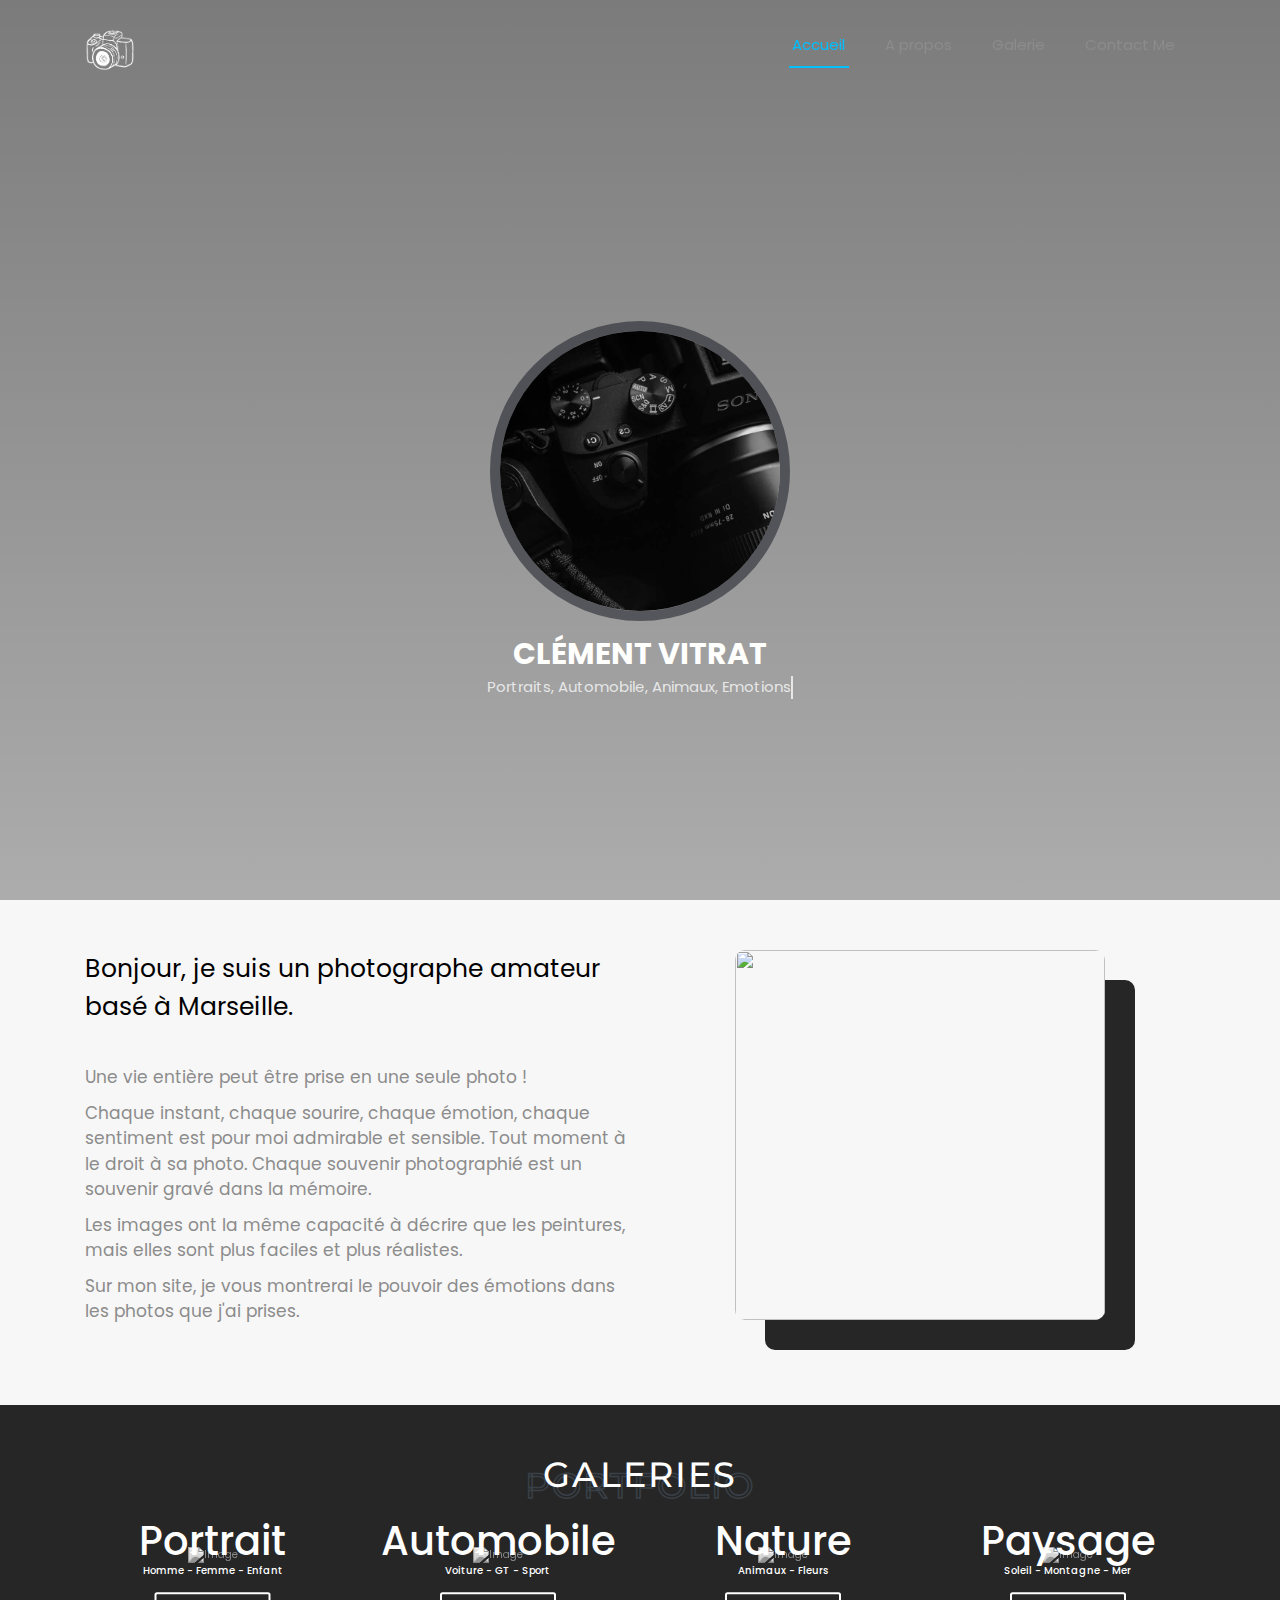
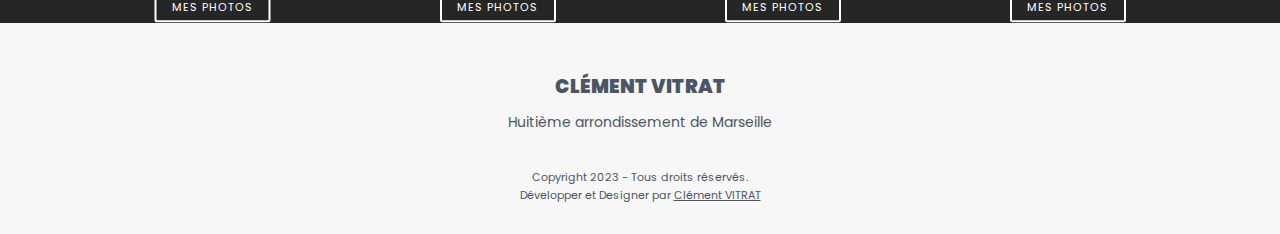
==== index.html @ 627b81e2 "Add files via upload" ====
<!DOCTYPE html>
<html lang="fr">
    <head>
        <meta charset="UTF-8">
        <meta http-equiv="X-UA-Compatible" content="IE=edge">
        <meta name="viewport" content="width=device-width, initial-scale=1.0">
        <!-- Titre de ma page -->
        <title>Clément VITRAT</title>
        <!-- Appel des feuilles de styles -->
        <link rel="stylesheet" href="/css/style.css">
        <link rel="stylesheet" href="/css/bootstrap.min.css">
        <!-- Appel des feuilles d'icons -->
        <link rel="stylesheet" href="https://cdnjs.cloudflare.com/ajax/libs/font-awesome/6.0.0-beta2/css/all.min.css" integrity="sha512-YWzhKL2whUzgiheMoBFwW8CKV4qpHQAEuvilg9FAn5VJUDwKZZxkJNuGM4XkWuk94WCrrwslk8yWNGmY1EduTA==" crossorigin="anonymous" referrerpolicy="no-referrer" />
        <!-- Ajout du favicon à ma page -->
        <link rel="shortcut icon" href="/images/logo.png" type="image/x-icon">
    </head>

    <body>
        <!-- MENU -->
        <nav>
            <div class="container">
                <div class="logo">
                    <a href="/index.html"><img src="/images/logo.png"></a>
                </div>
                <i class="fas fa-bars menu"></i>
                <ul class="menu">
                    <li><a class="link" href="/index.html">Accueil</a></li>
                    <li><a class="link" href="/html/about.html">A propos</a></li>
                    <li><a class="link" href="/html/galerie.html">Galerie</a></li>
                    <li><a class="link" href="contact">Contact Me</a></li>
                </ul>
                <div class="tel">
                    <i class="fas fa-times fermeture"></i>
                    <ul class="phone">
                        <li><a class="link" href="/index.html">Accueil</a></li>
                        <li><a class="link" href="/html/about.html">A propos</a></li>
                        <li><a class="link" href="/html/galerie.html">Galerie</a></li>
                        <li><a class="link" href="contact">Contact Me</a></li>
                    </ul>
                </div>
            </div>
        </nav>

        <!-- Haut de ma page -->
        <div class="presentation">
            <div class="container">
                <div class="contenu">
                    <div class="accueil">
                        <img src="/images/footerBanner.jpg" alt="" srcset="">
                        <span>Clément VITRAT</span>
                        <p>Portraits, Automobile, Animaux, Emotions</p>
                        <ul>
                            <li><a href="https://www.instagram.com/clement_shutterbug/" target="_blank"><i class="fa-brands fa-instagram"></i></a></li>
                            <li><a href="https://www.linkedin.com/in/clement-vitrat-gutierrez-575444223/" target="_blank"><i class="fa-brands fa-linkedin-in"></i></a></li>
                            <li><a href="mailto:clementvitrat@gmail.com" target="_blank"><i class="fa-brands fa-google"></i></a></li>
                        </ul>
                    </div>
                </div>
            </div>
        </div>

        <!-- Présentation -->
        <section class="aboutHome">
            <div class="container">
                <div class="text aos-init aos-animate" data-aos="fade-right">
                    <h1>Bonjour, je suis un photographe amateur basé à Marseille.</h1>
                    <p>Une vie entière peut être prise en une seule photo !</p>
                    <p>Chaque instant, chaque sourire, chaque émotion, chaque sentiment est pour moi admirable et sensible. Tout moment à le droit à sa photo. Chaque souvenir photographié est un souvenir gravé dans la mémoire.</p>
                    <p>Les images ont la même capacité à décrire que les peintures, mais elles sont plus faciles et plus réalistes.</p>
                    <p>Sur mon site, je vous montrerai le pouvoir des émotions dans les photos que j'ai prises.</p>
                </div>
                <div class="img aos-init" data-aos="fade-right">
                    <img src="https://cdn.pixabay.com/photo/2023/06/28/10/00/ai-generated-8093991_640.jpg">
                </div>
            </div>
        </section>        

        <!-- Galeries photos -->
        <div class="galerie">
            <section class="container" data-aos="fade" data-aos-delay="500">
                <h2 class="galerieTitle" data-outline="Galeries">portfolio</h2>
                <div class="row">
                    <div class="col-lg-3 col-sm-6 col-xs-8">
                        <div class="galerieType">
                            <div class="galerieInfo">
                                <h1>Portrait</h1>
                                <h5>Homme - Femme - Enfant</h5>
                                <a href="/html/portfolio/portrait.html" class="btn galerieBTN py-2 px-4">Mes Photos</a>
                            </div>
                            <a href="/html/portfolio/portrait.html">
                                <img src="https://cdn.pixabay.com/photo/2023/06/28/10/00/ai-generated-8093991_640.jpg" alt="Image" class="img-fluid">
                            </a>
                        </div>
                    </div>
                    <div class="col-lg-3 col-sm-6 col-xs-8">
                        <div class="galerieType">
                            <div class="galerieInfo">
                                <h1>Automobile</h1>
                                <h5>Voiture - GT - Sport</h5>
                                <a href="/html/portfolio/automobile.html" class="btn galerieBTN py-2 px-4">Mes Photos</a>
                            </div>
                            <a href="/html/portfolio/automobile.html">
                                <img src="https://cdn.pixabay.com/photo/2023/06/28/10/00/ai-generated-8093991_640.jpg" alt="Image" class="img-fluid">
                            </a>
                        </div>
                    </div>
                    <div class="col-lg-3 col-sm-6 col-xs-8">
                        <div class="galerieType">
                            <div class="galerieInfo">
                                <h1>Nature</h1>
                                <h5>Animaux - Fleurs</h5>
                                <a href="/html/portfolio/nature.html" class="btn galerieBTN py-2 px-4">Mes Photos</a>
                            </div>
                            <a href="/html/portfolio/nature.html">
                                <img src="https://cdn.pixabay.com/photo/2023/06/28/10/00/ai-generated-8093991_640.jpg" alt="Image" class="img-fluid">
                            </a>
                        </div>
                    </div>
                    <div class="col-lg-3 col-sm-6 col-xs-8">
                        <div class="galerieType">
                            <div class="galerieInfo">
                                <h1>Paysage</h1>
                                <h5>Soleil - Montagne - Mer</h5>
                                <a href="/html/portfolio/paysage.html" class="btn galerieBTN py-2 px-4">Mes Photos</a>
                            </div>
                            <a href="/html/portfolio/paysage.html">
                                <img src="https://cdn.pixabay.com/photo/2023/06/28/10/00/ai-generated-8093991_640.jpg" alt="Image" class="img-fluid">
                            </a>
                        </div>
                    </div>
                </div>
            </section>
        </div>

        <!-- Pied de page -->
        <footer>
            <div class="container">
                <p class="user">Clément VITRAT</p>
                <p class="info">Huitième arrondissement de Marseille</p>
                <div class="reseaux">
                    <a href="https://www.instagram.com/clement_shutterbug/" target="_blank"><i class="fa-brands fa-instagram"></i></a>
                    <a href="https://www.linkedin.com/in/clement-vitrat-gutierrez-575444223/" target="_blank"><i class="fa-brands fa-linkedin-in"></i></a>
                    <a href="mailto:clementvitrat@gmail.com" target="_blank"><i class="fa-brands fa-google"></i></a>
                </div>
                <p class="copyright">Copyright <i class="fa-regular fa-copyright"></i> 2023 - Tous droits réservés.</p>
                <p class="dev">Développer et Designer par <a href="https://clement-vitrat.github.io/MonPortfolio/">Clément VITRAT</a></p>
            </div>
        </footer>

        <!-- Appel des feuilles de script -->
        <script src="js/script.js"></script>  

    </body>

</html>
---- css/style.css ----
@import url('https://fonts.googleapis.com/css2?family=Poppins:wght@300;400;500;600;700&display=swap');
@import url('https://fonts.googleapis.com/css2?family=Montserrat:wght@700;900&family=Roboto+Mono:wght@300;500&family=Poppins:wght@600&display=swap');

:root{
    --transition: all 300ms ease-in-out;
    --dark-color: #332e29;
    --light-color: #fff;
}

/* Mise en page de ma page */
* {
    margin: 0;
    padding: 0;
    outline: 0;
    user-select: none;
    box-sizing: border-box;
    font-family: 'Poppins', sans-serif;
    /* Animations pour tout le texte de la page */
    -webkit-box-sizing: border-box;
            box-sizing: border-box;
    outline: none;
    border: none;
    text-decoration: none;
    -webkit-transition: all .2s linear;
    transition: all .2s linear;
}
body {
    background-color: #f7f7f7;
    overflow-x: hidden;
    font-size: 1.6rem;
    font-family: "poppins", sans-serif;
}
html{
    font-size: 10px;
    scroll-behavior: smooth;
}


/* Haut de page */
.presentation {
    background: linear-gradient(rgba(0, 0, 0, 0.5), rgba(0, 0, 0, 0.3)), url(https://images.pexels.com/photos/16128264/pexels-photo-16128264/free-photo-of-rhume-neige-nuages-building.jpeg?auto=compress&cs=tinysrgb&w=1260&h=750&dpr=1) center/cover no-repeat fixed;
    display: flex;
    justify-content: flex-start;
    align-items: flex-end;
    min-height: 100vh; }
    .presentation .container {
        max-width: 1200px;
        margin: 0 auto;
        padding: 0 2rem;
        width: 100%;
        text-align: center; }
        .presentation .container .contenu {
            padding-bottom: 4rem; }
            .presentation .contenu h1 {
                font-size: 4rem;
                margin-bottom: 0;
                color: var(--light-color);
                line-height: 1.3;
                font-weight: 700; }
                .presentation .contenu h1 .title {
                    color: deepskyblue; }
            .presentation .contenu h3 {
                color: var(--light-color);
                font-weight: 500;
                letter-spacing: 4px;
                text-transform: uppercase;
                margin-bottom: 1rem;
                font-size: 3.3rem; }
            .presentation .container .contenu .reseaux {
                display: flex;
                margin-top: 3.5rem;
                list-style-type: none;
                justify-content: center; }
                .presentation .container .contenu .reseaux li a {
                    width: 40px;
                    height: 40px;
                    background-color: var(--light-color);
                    margin-right: 2rem;
                    border-radius: .3rem;
                    box-shadow: 0 0 2px 2px rgba(0, 0, 0, 0.2);
                    display: inline-block;
                    text-align: center;
                    padding: 13% 0;
                    text-decoration: none;
                    color: var(--dark-color); }
                .presentation .container .contenu .reseaux li a:hover {
                    opacity: 0.9;
                    box-shadow: 0 0 6px 5px rgba(0, 0, 0, 0.2);
                    transition: var(--transition); }

/* Mise en forme des différentes catégories */
.galerie,
.about .stats {
    background-color: #262626;
    padding: 30px 0; }
.about .stats,
.automobile, .nature, .paysage, .portrait {
    padding: 30px 0 50px; }
    .galerie .galerieTitle,
    .about .stats .container .statistiques {        
        font-size: clamp(2rem, 10vw, 3.5rem);
        text-transform: uppercase;
        font-family: 'Montserrat';
        letter-spacing: 0.2rem;
        text-align: center;
        position: relative;
        margin-bottom: 4rem;
        margin-top: 3rem;
        color: white;
        color: transparent;
        -webkit-text-stroke: 1.5px #394047;
        z-index: 1; }    
    .automobile .galerieTitle,
    .nature .galerieTitle,
    .paysage .galerieTitle,
    .portrait .galerieTitle {
        font-size: clamp(2rem, 10vw, 4rem);
        text-transform: uppercase;
        font-family: 'Montserrat';
        letter-spacing: 0.2rem;
        text-align: center;
        position: relative;
        margin-bottom: 4rem;
        margin-top: 3rem;
        color: #262626;
        z-index: 1; }
        .galerie .galerieTitle::before,
        .about .stats .container .statistiques::before {
            content: attr(data-outline);
            position: absolute;
            left: 0%;
            top: -25%;
            width: 100%;
            text-align: center;
            text-transform: uppercase;
            font-family: 'Montserrat';
            letter-spacing: 0.2rem;
            -webkit-text-stroke: 0px #fff;
            color: white;
            border: none; }
        .automobile .galerieTitle::before,
        .nature .galerieTitle::before,
        .paysage .galerieTitle::before,
        .portrait .galerieTitle::before {
            content: attr(data-outline);
            position: absolute;
            left: 0%;
            top: -25%;
            width: 100%;
            text-align: center;
            text-transform: uppercase;
            font-family: 'Montserrat';
            letter-spacing: 0.2rem;
            -webkit-text-stroke: 0px #fff;
            color: white;
            font-size: 3.5rem;
            border: none;
            color: transparent;
            -webkit-text-stroke: 0.5px #8c8c8c;
            z-index: -1; }
    .galerie .galerieType,
    .about .stats .container .galerieType {
        display: block;
        overflow: hidden;
        top: 0;
        left: 0;
        margin-bottom: 30px;
        text-align:center; }
        
        .galerie .galerieType:hover:before,
        .about .stats .container .galerieType:hover:before {
            background: rgba(0, 0, 0, 0.4);
            content: ""; }
        .galerie .galerieType img,
        .about .stats .container .galerieType img {
            filter: gray;
            -webkit-filter: grayscale(1);
            transition: all .1s ease-in-out;
            -webkit-transition: all .1s ease-in-out; }
            .galerie .galerieType:hover img,
            .about .stats .container .galerieType:hover img {
                filter: none;
                -webkit-filter: grayscale(0);
                transform: scale(1.01);
                -webkit-transform: scale(1.01); }
        .galerie .galerieType .galerieInfo,
        .about .stats .container .galerieType .galerieInfo {
            text-align: center;
            position: absolute;
            top: 50%;
            left: 50%;
            z-index: 2;
            -webkit-transform: translate(-50%, -50%);
            -ms-transform: translate(-50%, -50%);
            transform: translate(-50%, -50%); }
            .galerie .galerieType .galerieInfo h1,
            .about .stats .container .galerieType .galerieInfo h1 {
                margin-bottom: 0px;
                color: white;
                font-size: 4rem; }
            .galerie .galerieType .galerieInfo h5,
            .about .stats .container .galerieType .galerieInfo h5 {
                color: white;
                padding-bottom: 10px;
                font-size: 1rem; }
            .galerie .galerieType .galerieInfo a,
            .about .stats .container .galerieType .galerieInfo a {
                border-color: #fff ; }
            .galerie .galerieType .galerieInfo .galerieBTN,
            .about .stats .container .galerieType .galerieInfo .galerieBTN {
                border-color: 2px solid #fff;
                color: #fff;
                border-width: 2px;
                text-transform: uppercase;
                font-size: 11px;
                letter-spacing: .1em; }
                .galerie .galerieType .galerieInfo .galerieBTN:hover,
                .about .stats .container .galerieType .galerieInfo .galerieBTN:hover {
                background: #fff;
                color: #000; }


/* Présentation de moi */
.aboutHome,
.about .moi {
    background-color: #f7f7f7;
    color: #000;
    padding: 50px 0 70px; }       
    .aboutHome .container,
    .about .moi .container {
        display: grid;
        grid-template-columns: repeat(auto-fill, minmax(400px, 1fr));
        gap: 10px; }
        .aboutHome .container .text p,
        .about .moi .container .present p {
            line-height: 1.5;
            color: #8c8c8c;
            font-size: 17px; }
            .aboutHome .container .text p span,
            .aboutHome .container .text p i {
                font-weight: bold; }
        .aboutHome .container .text h1,
        .about .moi .container .present h1 {
            margin: 0 0 40px;
            line-height: 1.5;
            font-weight: normal; }
            .about .moi .container .present h1 {
                font-family: 'Jost', sans-serif;
                font-weight: 900; }
        .aboutHome .container .img,
        .about .moi .container .img {
            position: relative;
            display: -webkit-box;
            display: -ms-flexbox;
            display: flex;
            -webkit-box-pack: center;
            -ms-flex-pack: center;
            justify-content: center;
            max-width: 100%; }
            .aboutHome .container .img:hover img,
            .about .moi .container .img:hover img {
                -webkit-transform: translateY(-10px);
                transform: translateY(-10px);
                -webkit-box-shadow: -30px 40px 0 #262626;
                box-shadow: -30px 40px 0 #262626; }
            .aboutHome .container .img img,
            .about .moi .container .img img {
                position: relative;
                width: 370px;
                height: 370px;
                z-index: 2;
                -webkit-box-shadow: 30px 30px 0 #262626;
                box-shadow: 30px 30px 0 #262626;
                -webkit-transition: .3s;
                transition: .3s;
                border-radius: 10px; }
            .about .moi .container .img img {
                height: 500px;
                width: 370px; }
                
@media(max-width: 450px) {
    .aboutHome .container .text,
    .about .moi .container .present {
        width: 350px; }
}

@media(max-width: 450px) {
    .aboutHome .container .text h1,
    .about .moi .container .present h1 {
        font-size: 25px; }
}
 
@media(max-width: 992px) {
    .aboutHome .container .img,
    .about .moi .container .img {
        margin-top: 50px; }
}

@media(max-width: 600px) {
    .aboutHome .container,
    .about .moi .container {
        display: grid;
        gap: 10px;
        justify-items: center;
        justify-content: space-evenly; }
        .aboutHome .container .img img {
            width: 400px;
            height: 400px; }
        .about .moi .container .img img {
            width: 400px;
            height: 530px; }
}

@media(max-width: 470px) {
    .aboutHome .container .img img {
        width: 300px;
        height: 300px; }
    .about .moi .container .img img {
        width: 300px;
        height: 430px; }
}

@media(max-width: 430px) {
    .aboutHome .container .img img {
        width: 200px;
        height: 200px; }
    .about .moi .container .img img {
        width: 200px;
        height: 330px; }
}
                
                



/* Responsive : Format Téléphone */



/* About */
.about .title,
.portfolio .title {
    background: url("../images/footerBanner.jpg") center;
    background-size: cover;
    background-repeat: no-repeat;
    background-attachment: fixed;
    padding: 100px 0;
    position: relative; }
    .about .title::before,
    .portfolio .title::before {
        content: "";
        position: absolute;
        top: 0;
        left: 0;
        width: 100%;
        height: 100%;
        background-color: rgba(17,17,17,.54); }
        .about .title .container,
        .portfolio .title .container {
            display: block !important; }
            .about .title .container h1,
            .portfolio .title .container h1,
            .about .title .container p,
            .portfolio .title .container p {
                position: relative;
                margin: 20px 0 10px 0; }
            .about .title .container h1,
            .portfolio .title .container h1 {
                font-size: 40px;
                color: #fff; }
            .about .title .container p,
            .portfolio .title .container p {
                font-size: 20px;
                padding-top: 0;
                margin-top: 0;
                color: #8c8c8c; }



                .about .container .quote {
    text-align: center;
    padding: 5px;
    margin: 15px 0 60px;
    max-width: 100%;
    border-radius: 15px;
    background-color: #262626;
}
.about .container .quote .fa-quote-right {
    font-size: 70%;
    vertical-align: bottom;
    content: "+";
    padding-left: 10px;
}
.about .container .quote .fa-quote-left {
    font-size: 70%;
    vertical-align: top;
    content: "+";
    padding-right: 10px;
}

.about .container .quote p:first-of-type {
    font-size: 30px;
    margin: 20px 0 10px;
    position: relative;
    color: var(--light-color);
    font-weight: normal
}

@media(max-width: 700px) {
    .about .container .quote p:first-of-type {
        font-size:20px
    }
}

@media(max-width: 480px) {
    .about .container .quote p:first-of-type {
        font-size:15px
    }
}

.about .container .quote p:first-of-type::before,.about .container .quote p:first-of-type::after {
    position: absolute;
    font-family: "Font Awesome 5 Free";
    font-weight: 900;
    font-size: 15px;
    color: #fff
}

@media(max-width: 480px) {
    .about .container .quote p:first-of-type::before,.about .container .quote p:first-of-type::after {
        font-size:12px
    }
}

.about .container .quote p:last-of-type {
    font-size: 20px;
    color: #8c8c8c
}

@media(max-width: 700px) {
    .about .container .quote p:last-of-type {
        font-size:15px
    }
}

@media(max-width: 480px) {
    .about .container .quote p:last-of-type {
        font-size:12px
    }
}






.about .stats .container .container {
    display: grid;
    grid-template-columns: repeat(auto-fill, minmax(300px, 1fr));
    gap: 80px;
    padding: 5px; }

    .about .stats .container .container .box {
        display: -ms-flexbox;
        display: flex;
        -ms-flex-direction: column;
        flex-direction: column;
        -ms-flex-pack: center;
        -ms-flex-align: center;
        align-items: center;
        background-color: #eee;
        padding: 10px;
        border-radius: 10px;
        border: 2px solid #eee;
        transition: .3s;
        box-shadow: 4px 4px 10px rgba(0,0,0,.1490196078); }    
        .about .stats .container .box:hover {
            border: 2px solid #eee; }
            .about .stats .container .container .box p {
                font-size: 13px;
                margin-bottom: 0px;  }
            .about .stats .container .container .box  h1 {
                text-align: center;
                font-size: 35px;
                margin: 5px 0;
                font-weight: normal; }

@media(max-width: 700px) {
    .about .stats .container .container {
        gap: 20px; }
}

@media(max-width: 630px) {
    .about .stats .container .box {
        width: 300px;
        margin: 0 auto; }
}





/* Pied de page */
footer {
    padding: 50px 0 20px;
    font-family: ui-sans-serif, system-ui, -apple-system, BlinkMacSystemFont, "Segoe UI", Roboto, "Helvetica Neue", Arial, "Noto Sans", sans-serif, "Apple Color Emoji", "Segoe UI Emoji", "Segoe UI Symbol", "Noto Color Emoji";
    font-feature-settings: normal;
    text-align: center;
    color: rgb(75 85 99 / 1); }
    footer .container .user {
        font-weight: 900;
        font-size: 19px;
        text-transform: uppercase; }
    footer .container .info {
        font-size: 14px;
        line-height: 1.25rem; 
        margin-top: 1.5rem; }
    footer .container .reseaux {
        display: flex;
        margin-top: 2rem;
        justify-content: center; }
        footer .container .reseaux a {
            padding: 0 10px;
            font-size: 20px;
            color: rgb(75 85 99 / 1); }
            footer .container .reseaux a:hover {
                color: #8c8c8c; }
    footer .container .copyright {
        margin-top: 2rem;
        margin-bottom: 2px;
        font-size: 11px; }
    footer .container .dev {
        font-size: 11px; }
        footer .container .dev a {
            text-decoration: underline;
            color: rgb(75 85 99 / 1); }

/* Menu */
nav {
    position: fixed;
    top: 0;
    left: 0;
    right: 0;
    z-index: 9999;
    height: 100px;
    padding: 15px 0;
    transition: .3s;
    background-color: rgba(0, 0, 0, 0); }
    nav.sticky {
        height: 70px;
        padding: 0;
        background-color: #262626;
        box-shadow: 2px 2px 20px 0px rgba(0, 0, 0, .15); }
    nav .container {
        display: flex;
        justify-content: space-between;
        align-items: center;
        height: 70px; }
        nav .container .logo a img {
            width: 50px; }
        nav .container i.menu {
            display: none;
            font-size: 20px;
            cursor: pointer;
            margin-right: 10px;
            color: #fff; }
        nav .container ul.menu {
            display: flex;
            list-style: none; }
            nav .container ul.menu li {
                transition: .3s; }
                nav .container ul.menu li a {
                    transition: .3s;
                    padding: 20px;
                    position: relative;
                    text-decoration: none;
                    font-size: 15px;
                    color: #8c8c8c; }
                    nav .container ul.menu li a::before {
                        content: "";
                        height: 2px;
                        width: 0;
                        background-color: deepskyblue;
                        position: absolute;
                        bottom: 7px;
                        left: 50%;
                        transform: translateX(-50%);
                        transition: .3s; }
                    nav .container ul.menu li a:hover,
                    nav .container ul.menu li a.active {
                        color: deepskyblue; }
                    nav .container ul.menu li a:hover::before,
                    nav .container ul.menu li a.active::before {
                        width: 60px; }                

@media (max-width: 582px) {
    nav .container i.menu {
        display: block; }
    nav .container ul.menu {
        display: none; }
}

nav .container .tel {
    position: fixed;
    top: -100%;
    left: 0;
    width: 100%;
    height: 100%;
    background-color: #111; }
    nav .container .tel.show {
        top: 0; }
        nav .container .tel.show i.fermeture {
            display: block; }
            nav .container .tel i.fermeture {
                display: none;
                position: fixed;
                top: 40px;
                right: 40px;
                font-size: 25px;
                cursor: pointer; }
    nav .container .tel ul.phone {
        display: flex;
        justify-content: center;
        align-items: center;
        flex-direction: column;
        width: 100%;
        height: 100%; }
        nav .container .tel ul.phone li {
            margin: 50px 0;
            transition: .3s; }
            nav .container .tel ul.phone li a {
                padding: 20px;
                position: relative;
                color: #8c8c8c; }
                nav .container .tel ul.phone li a::before {
                    content: "";
                    height: 2px;
                    width: 0;
                    background-color: #fff;
                    position: absolute;
                    bottom: 7px;
                    left: 50%;
                    transform: translateX(-50%);
                    transition: .3s; }
                nav .container .tel ul.phone li a:hover,
                nav .container .tel ul.phone li a.active {
                    color: #fff; }
                nav .container .tel ul.phone li a:hover::before,
                nav .container .tel ul.phone li a.active::before {
                    width: 60px; }

/* Accueil Présentation */
.accueil {
    display: flex;
    flex-direction: column;
    align-items: center;
    justify-content: center;
    text-align: center;
    min-height: 70vh;
    animation: fadeInUp .8s; }
    .accueil img {
        width: 300px;
        height: 300px;
        border-radius: 100%;
        object-fit: cover;
        border: 10px solid #21222b93;
        cursor: pointer;
        margin-bottom: 10px; }
    .accueil span {
        color: #fffffe;
        font-size: 30px;
        font-weight: bold;
        text-transform: uppercase; }
    .accueil p {
        position: relative;
        top: 50%;
        border-right: 2px solid rgba(255, 255, 255, .75);
        white-space: nowrap;
        overflow: hidden;
        color: rgba(255, 255, 255, .75);
        font-size: 15px;
        animation: animAccueil 5s steps(45) 1s 1 normal both,
                   blinkTextCursor 650ms steps(45) infinite normal; }
    .accueil ul {
        display: flex;
        flex-direction: row;
        align-items: center;
        justify-content: center;
        list-style: none;
        text-align: center; }
        .accueil ul li a {
            color: #fff;
            display: flex;
            text-decoration: none;
            margin: 20px 5px;
            font-size: 25px;
            padding: 5px;
            transition: 0.2s all; }
            .accueil ul li a:hover {
                transition: 0.2s all;
                color: #a6a8b8; }

@keyframes animAccueil {
    from { width: 0; }
    to { width: 20.5em; }
}
@keyframes blinkTextCursor {
    from { border-right-color: rgba(255, 255, 255, .75); }
    to { border-right-color: transparent; }
}
@keyframes fadeInUp {
    from { transform: translate3d(0, 150px, 0); }
    to { transform: translate3d(0, 0, 0); opacity: 1; }
}
@keyframes fadeInDown {
    from { transform: translate3d(0, -150px, 0); }
    to { transform: translate3d(0, 0, 0); opacity: 1; }
}







#lightgallery .item {
    margin-bottom: 30px; }
    #lightgallery .item img {
      /* filter: url(filters.svg#grayscale); Firefox 3.5+ */
      filter: gray;
      /* IE5+ */
      /* -webkit-filter: grayscale(1); */
      /* Webkit Nightlies & Chrome Canary */
      transition: all .1s ease-in-out;
      -webkit-transition: all .1s ease-in-out; }
    /* #lightgallery .item:hover img {
      filter: none;
      -webkit-filter: grayscale(0);
      -webkit-transform: scale(1.01); } */
  
  img {
    /* filter: url(filters.svg#grayscale); Firefox 3.5+ */
    filter: gray;
    /* IE5+ */
    /* -webkit-filter: grayscale(1); */
    /* Webkit Nightlies & Chrome Canary */
    transition: all .1s ease-in-out;
    -webkit-transition: all .1s ease-in-out; }
    /* img:hover {
      filter: none;
      -webkit-filter: grayscale(0);
      -webkit-transform: scale(1.01); } */
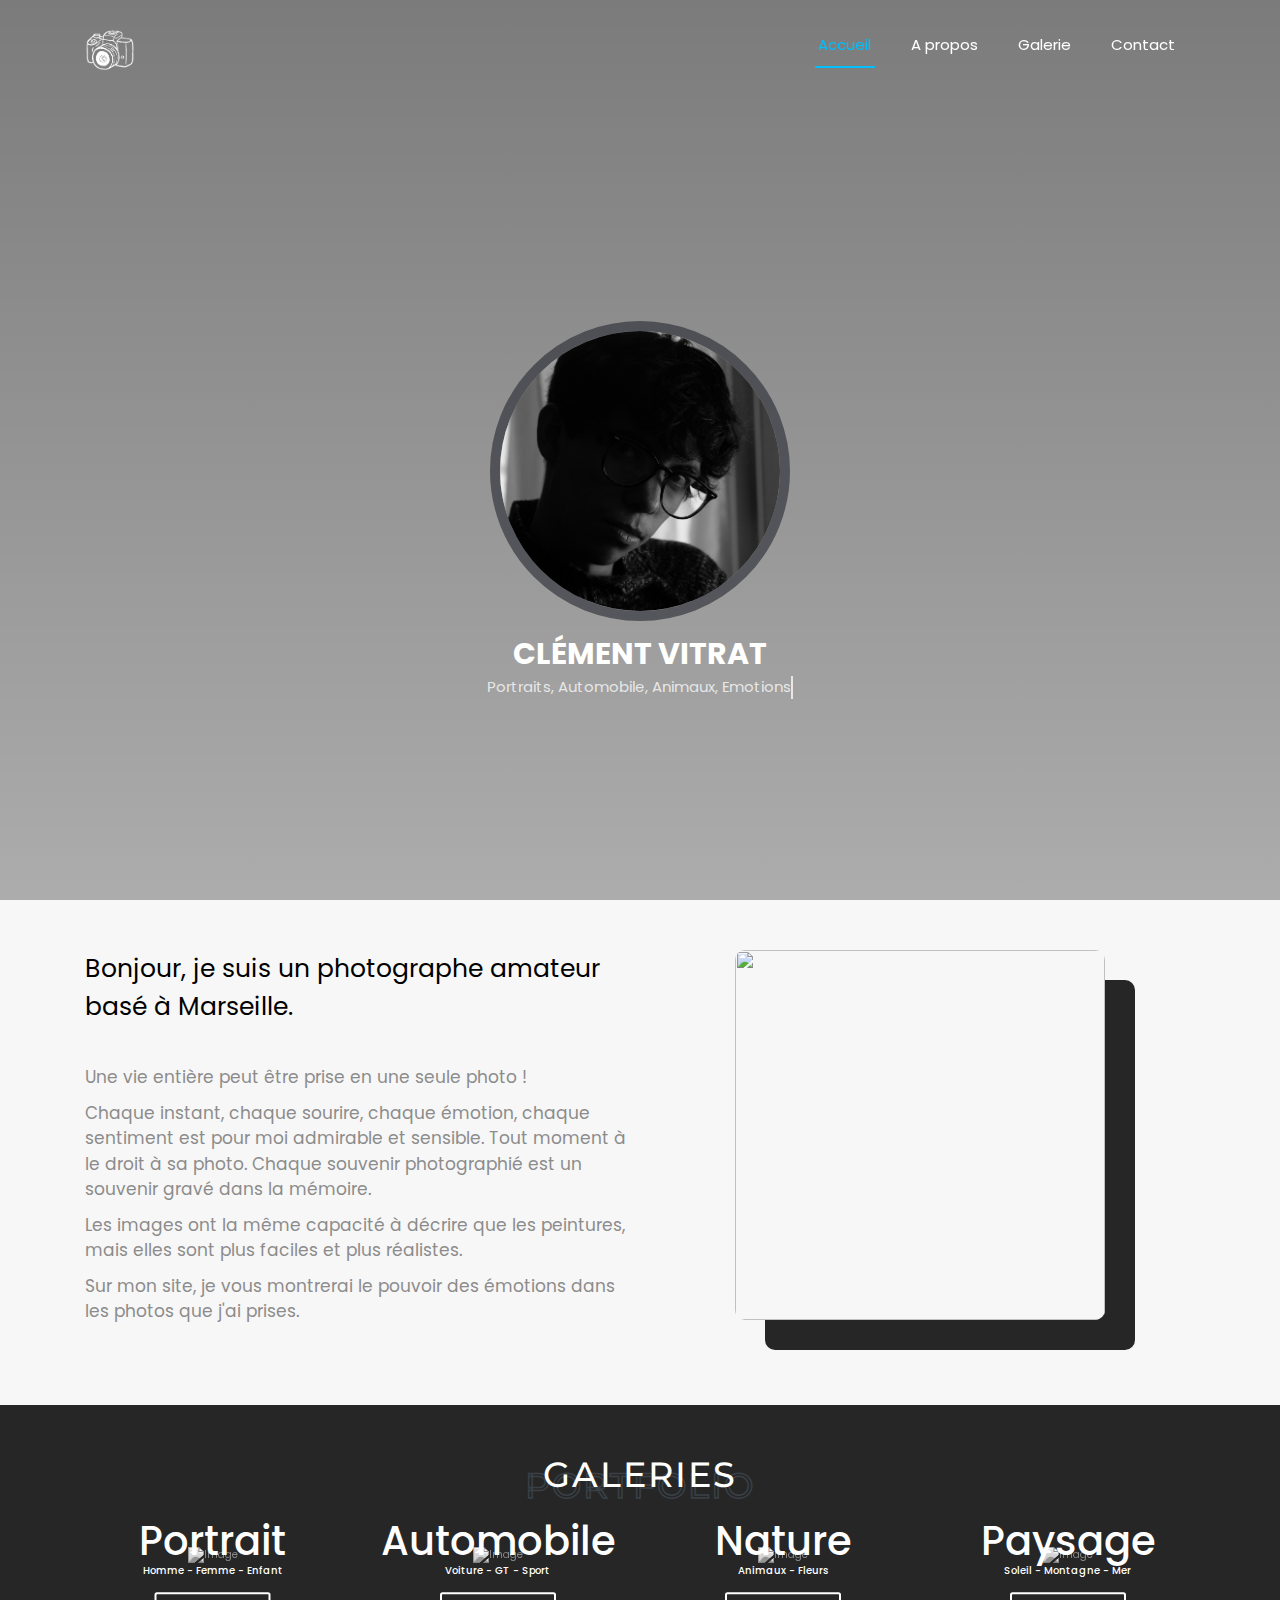
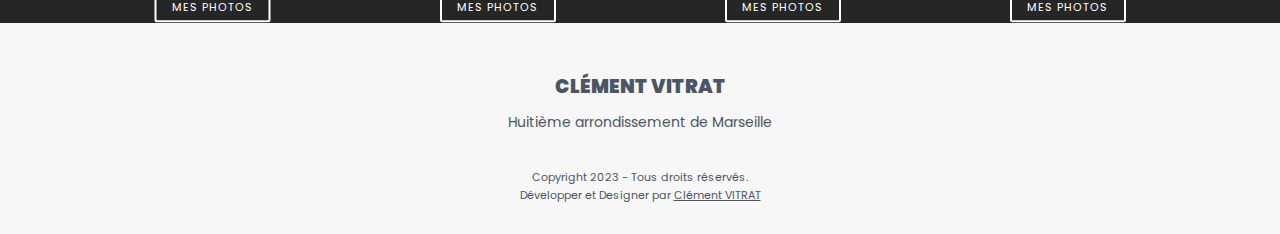
==== commit 3adc6402: "Add files via upload" ====
--- a/index.html
+++ b/index.html
@@ -7,12 +7,13 @@
         <!-- Titre de ma page -->
         <title>Clément VITRAT</title>
         <!-- Appel des feuilles de styles -->
-        <link rel="stylesheet" href="/css/style.css">
-        <link rel="stylesheet" href="/css/bootstrap.min.css">
+        <link rel="stylesheet" href="./css/style.css">
+        <link rel="stylesheet" href="./css/bootstrap.min.css">
+        <link rel="manifest" href="./json/manifest.json">
         <!-- Appel des feuilles d'icons -->
         <link rel="stylesheet" href="https://cdnjs.cloudflare.com/ajax/libs/font-awesome/6.0.0-beta2/css/all.min.css" integrity="sha512-YWzhKL2whUzgiheMoBFwW8CKV4qpHQAEuvilg9FAn5VJUDwKZZxkJNuGM4XkWuk94WCrrwslk8yWNGmY1EduTA==" crossorigin="anonymous" referrerpolicy="no-referrer" />
         <!-- Ajout du favicon à ma page -->
-        <link rel="shortcut icon" href="/images/logo.png" type="image/x-icon">
+        <link rel="shortcut icon" href="./images/logo.png" type="image/x-icon">
     </head>
 
     <body>
@@ -20,22 +21,23 @@
         <nav>
             <div class="container">
                 <div class="logo">
-                    <a href="/index.html"><img src="/images/logo.png"></a>
+                    <a href="./index.html"><img src="./images/logo.png"></a>
                 </div>
                 <i class="fas fa-bars menu"></i>
                 <ul class="menu">
-                    <li><a class="link" href="/index.html">Accueil</a></li>
-                    <li><a class="link" href="/html/about.html">A propos</a></li>
-                    <li><a class="link" href="/html/galerie.html">Galerie</a></li>
-                    <li><a class="link" href="contact">Contact Me</a></li>
+                    <li><a class="link" href="./index.html">Accueil</a></li>
+                    <li><a class="link" href="./html/about.html">A propos</a></li>
+                    <li><a class="link" href="./html/galerie.html">Galerie</a></li>
+                    <li><a class="link" href="./html/contact.html">Contact</a></li>
                 </ul>
                 <div class="tel">
                     <i class="fas fa-times fermeture"></i>
                     <ul class="phone">
-                        <li><a class="link" href="/index.html">Accueil</a></li>
-                        <li><a class="link" href="/html/about.html">A propos</a></li>
-                        <li><a class="link" href="/html/galerie.html">Galerie</a></li>
-                        <li><a class="link" href="contact">Contact Me</a></li>
+                        <a href="./index.html"><img src="./images/logo.png"></a>
+                        <li><a class="link" href="./index.html">Accueil</a></li>
+                        <li><a class="link" href="./html/about.html">A propos</a></li>
+                        <li><a class="link" href="./html/galerie.html">Galerie</a></li>
+                        <li><a class="link" href="./html/contact.html">Contact</a></li>
                     </ul>
                 </div>
             </div>
@@ -46,7 +48,7 @@
             <div class="container">
                 <div class="contenu">
                     <div class="accueil">
-                        <img src="/images/footerBanner.jpg" alt="" srcset="">
+                        <img src="./images/moi.jpeg" alt="" srcset="">
                         <span>Clément VITRAT</span>
                         <p>Portraits, Automobile, Animaux, Emotions</p>
                         <ul>
@@ -70,7 +72,7 @@
                     <p>Sur mon site, je vous montrerai le pouvoir des émotions dans les photos que j'ai prises.</p>
                 </div>
                 <div class="img aos-init" data-aos="fade-right">
-                    <img src="https://cdn.pixabay.com/photo/2023/06/28/10/00/ai-generated-8093991_640.jpg">
+                    <img src="https://media.istockphoto.com/id/118260101/fr/photo/photographe.jpg?s=612x612&w=0&k=20&c=_jrJjYAcC9NUGzEc9jDI64YiVRv5cZzA8lG2Y2Cj_Co=">
                 </div>
             </div>
         </section>        
@@ -85,9 +87,9 @@
                             <div class="galerieInfo">
                                 <h1>Portrait</h1>
                                 <h5>Homme - Femme - Enfant</h5>
-                                <a href="/html/portfolio/portrait.html" class="btn galerieBTN py-2 px-4">Mes Photos</a>
+                                <a href="./html/portfolio/portrait.html" class="btn galerieBTN py-2 px-4">Mes Photos</a>
                             </div>
-                            <a href="/html/portfolio/portrait.html">
+                            <a href="./html/portfolio/portrait.html">
                                 <img src="https://cdn.pixabay.com/photo/2023/06/28/10/00/ai-generated-8093991_640.jpg" alt="Image" class="img-fluid">
                             </a>
                         </div>
@@ -97,9 +99,9 @@
                             <div class="galerieInfo">
                                 <h1>Automobile</h1>
                                 <h5>Voiture - GT - Sport</h5>
-                                <a href="/html/portfolio/automobile.html" class="btn galerieBTN py-2 px-4">Mes Photos</a>
+                                <a href="./html/portfolio/automobile.html" class="btn galerieBTN py-2 px-4">Mes Photos</a>
                             </div>
-                            <a href="/html/portfolio/automobile.html">
+                            <a href="./html/portfolio/automobile.html">
                                 <img src="https://cdn.pixabay.com/photo/2023/06/28/10/00/ai-generated-8093991_640.jpg" alt="Image" class="img-fluid">
                             </a>
                         </div>
@@ -109,9 +111,9 @@
                             <div class="galerieInfo">
                                 <h1>Nature</h1>
                                 <h5>Animaux - Fleurs</h5>
-                                <a href="/html/portfolio/nature.html" class="btn galerieBTN py-2 px-4">Mes Photos</a>
+                                <a href="./html/portfolio/nature.html" class="btn galerieBTN py-2 px-4">Mes Photos</a>
                             </div>
-                            <a href="/html/portfolio/nature.html">
+                            <a href="./html/portfolio/nature.html">
                                 <img src="https://cdn.pixabay.com/photo/2023/06/28/10/00/ai-generated-8093991_640.jpg" alt="Image" class="img-fluid">
                             </a>
                         </div>
@@ -121,9 +123,9 @@
                             <div class="galerieInfo">
                                 <h1>Paysage</h1>
                                 <h5>Soleil - Montagne - Mer</h5>
-                                <a href="/html/portfolio/paysage.html" class="btn galerieBTN py-2 px-4">Mes Photos</a>
+                                <a href="./html/portfolio/paysage.html" class="btn galerieBTN py-2 px-4">Mes Photos</a>
                             </div>
-                            <a href="/html/portfolio/paysage.html">
+                            <a href="./html/portfolio/paysage.html">
                                 <img src="https://cdn.pixabay.com/photo/2023/06/28/10/00/ai-generated-8093991_640.jpg" alt="Image" class="img-fluid">
                             </a>
                         </div>
@@ -148,7 +150,7 @@
         </footer>
 
         <!-- Appel des feuilles de script -->
-        <script src="js/script.js"></script>  
+        <script src="./js/script.js"></script>  
 
     </body>
 
--- a/css/style.css
+++ b/css/style.css
@@ -38,7 +38,7 @@
 
 /* Haut de page */
 .presentation {
-    background: linear-gradient(rgba(0, 0, 0, 0.5), rgba(0, 0, 0, 0.3)), url(https://images.pexels.com/photos/16128264/pexels-photo-16128264/free-photo-of-rhume-neige-nuages-building.jpeg?auto=compress&cs=tinysrgb&w=1260&h=750&dpr=1) center/cover no-repeat fixed;
+    background: linear-gradient(rgba(0, 0, 0, 0.5), rgba(0, 0, 0, 0.3)), url(https://cdn.pixabay.com/photo/2017/12/28/22/03/lens-3046269_1280.jpg) center/cover no-repeat fixed;
     display: flex;
     justify-content: flex-start;
     align-items: flex-end;
@@ -90,14 +90,16 @@
 
 /* Mise en forme des différentes catégories */
 .galerie,
-.about .stats {
+.about .stats,
+.about .contacts {
     background-color: #262626;
     padding: 30px 0; }
-.about .stats,
+.about .stats, .about .contacts,
 .automobile, .nature, .paysage, .portrait {
     padding: 30px 0 50px; }
     .galerie .galerieTitle,
-    .about .stats .container .statistiques {        
+    .about .stats .container .statistiques,
+    .about .contacts .container .disct {        
         font-size: clamp(2rem, 10vw, 3.5rem);
         text-transform: uppercase;
         font-family: 'Montserrat';
@@ -113,7 +115,8 @@
     .automobile .galerieTitle,
     .nature .galerieTitle,
     .paysage .galerieTitle,
-    .portrait .galerieTitle {
+    .portrait .galerieTitle,
+    .maps .mapsTitle {
         font-size: clamp(2rem, 10vw, 4rem);
         text-transform: uppercase;
         font-family: 'Montserrat';
@@ -125,7 +128,8 @@
         color: #262626;
         z-index: 1; }
         .galerie .galerieTitle::before,
-        .about .stats .container .statistiques::before {
+        .about .stats .container .statistiques::before,
+        .about .contacts .container .disct::before {
             content: attr(data-outline);
             position: absolute;
             left: 0%;
@@ -141,7 +145,8 @@
         .automobile .galerieTitle::before,
         .nature .galerieTitle::before,
         .paysage .galerieTitle::before,
-        .portrait .galerieTitle::before {
+        .portrait .galerieTitle::before,
+        .maps .mapsTitle::before {
             content: attr(data-outline);
             position: absolute;
             left: 0%;
@@ -222,10 +227,11 @@
 
 /* Présentation de moi */
 .aboutHome,
-.about .moi {
+.about .moi,
+.about .maps {
     background-color: #f7f7f7;
     color: #000;
-    padding: 50px 0 70px; }       
+    padding: 50px 0 70px; }   
     .aboutHome .container,
     .about .moi .container {
         display: grid;
@@ -329,11 +335,14 @@
         height: 330px; }
 }
                 
-                
-
-
-
-/* Responsive : Format Téléphone */
+/* Google Maps */
+.maps #ggmaps {
+    width: 100%;
+    max-width: 100%;
+    position: relative;
+    clear: both;
+    max-height: 400px;
+    text-align: center; }
 
 
 
@@ -375,92 +384,67 @@
                 margin-top: 0;
                 color: #8c8c8c; }
 
-
-
-                .about .container .quote {
+/* Citation */
+.about .container .citation {
     text-align: center;
     padding: 5px;
     margin: 15px 0 60px;
     max-width: 100%;
     border-radius: 15px;
-    background-color: #262626;
-}
-.about .container .quote .fa-quote-right {
-    font-size: 70%;
-    vertical-align: bottom;
-    content: "+";
-    padding-left: 10px;
-}
-.about .container .quote .fa-quote-left {
-    font-size: 70%;
-    vertical-align: top;
-    content: "+";
-    padding-right: 10px;
-}
-
-.about .container .quote p:first-of-type {
-    font-size: 30px;
-    margin: 20px 0 10px;
-    position: relative;
-    color: var(--light-color);
-    font-weight: normal
-}
+    background-color: #262626; }
+    .about .container .citation .fa-quote-right {
+        font-size: 70%;
+        vertical-align: bottom;
+        content: "+";
+        padding-left: 10px; }
+    .about .container .citation .fa-quote-left {
+        font-size: 70%;
+        vertical-align: top;
+        content: "+";
+        padding-right: 10px; }
+    .about .container .citation p:first-of-type {
+        font-size: 30px;
+        margin: 20px 0 10px;
+        position: relative;
+        color: var(--light-color);
+        font-weight: normal; }
+        .about .container .citation p:first-of-type::before,
+        .about .container .citation p:first-of-type::after {
+            position: absolute;
+            font-family: "Font Awesome 5 Free";
+            font-weight: 900;
+            font-size: 15px;
+            color: #fff; }
+    .about .container .citation p:last-of-type {
+        font-size: 20px;
+        color: #8c8c8c; }        
 
 @media(max-width: 700px) {
-    .about .container .quote p:first-of-type {
-        font-size:20px
-    }
+    .about .container .citation p:first-of-type {
+        font-size: 20px; }
+    .about .container .citation p:last-of-type {
+        font-size: 15px; }
 }
 
 @media(max-width: 480px) {
-    .about .container .quote p:first-of-type {
-        font-size:15px
-    }
-}
-
-.about .container .quote p:first-of-type::before,.about .container .quote p:first-of-type::after {
-    position: absolute;
-    font-family: "Font Awesome 5 Free";
-    font-weight: 900;
-    font-size: 15px;
-    color: #fff
-}
-
-@media(max-width: 480px) {
-    .about .container .quote p:first-of-type::before,.about .container .quote p:first-of-type::after {
-        font-size:12px
-    }
-}
-
-.about .container .quote p:last-of-type {
-    font-size: 20px;
-    color: #8c8c8c
-}
-
-@media(max-width: 700px) {
-    .about .container .quote p:last-of-type {
-        font-size:15px
-    }
-}
-
-@media(max-width: 480px) {
-    .about .container .quote p:last-of-type {
-        font-size:12px
-    }
-}
-
-
-
-
-
-
-.about .stats .container .container {
+    .about .container .citation p:first-of-type {
+        font-size: 15px; }
+    .about .container .citation p:first-of-type::before,
+    .about .container .citation p:first-of-type::after {
+        font-size: 12px; }
+    .about .container .citation p:last-of-type {
+        font-size: 12px; }
+}
+
+/* Petites statistiques et différents contacts */
+.about .stats .container .container,
+.about .contacts .container .container {
     display: grid;
     grid-template-columns: repeat(auto-fill, minmax(300px, 1fr));
-    gap: 80px;
+    gap: 40px;
     padding: 5px; }
-
-    .about .stats .container .container .box {
+    .about .stats .container .container .box,
+    .about .contacts .container .container .box {
         display: -ms-flexbox;
         display: flex;
         -ms-flex-direction: column;
@@ -474,31 +458,40 @@
         border: 2px solid #eee;
         transition: .3s;
         box-shadow: 4px 4px 10px rgba(0,0,0,.1490196078); }    
-        .about .stats .container .box:hover {
+        .about .stats .container .box:hover,
+        .about .contacts .container .box:hover {
             border: 2px solid #eee; }
-            .about .stats .container .container .box p {
+            .about .stats .container .container .box p,
+            .about .contacts .container .container .box p {
                 font-size: 13px;
                 margin-bottom: 0px;  }
-            .about .stats .container .container .box  h1 {
+            .about .stats .container .container .box  h1,
+            .about .contacts .container .container .box h1 {
                 text-align: center;
                 font-size: 35px;
                 margin: 5px 0;
                 font-weight: normal; }
+            .about .contacts .container .container .box h1 {
+                font-size: 20px; }
+                .about .contacts .container .container .box h1 a {
+                    text-decoration: none;
+                    color: #262626;
+                    padding: 0 5px; }
+                    .about .contacts .container .container .box h1 a:hover {
+                        color: deepskyblue; }
 
 @media(max-width: 700px) {
-    .about .stats .container .container {
+    .about .stats .container .container,
+    .about .contacts .container .container {
         gap: 20px; }
 }
 
 @media(max-width: 630px) {
-    .about .stats .container .box {
+    .about .stats .container .box,
+    .about .contacts .container .box {
         width: 300px;
         margin: 0 auto; }
 }
-
-
-
-
 
 /* Pied de page */
 footer {
@@ -575,7 +568,7 @@
                     position: relative;
                     text-decoration: none;
                     font-size: 15px;
-                    color: #8c8c8c; }
+                    color: #fff; }
                     nav .container ul.menu li a::before {
                         content: "";
                         height: 2px;
@@ -616,15 +609,21 @@
                 position: fixed;
                 top: 40px;
                 right: 40px;
-                font-size: 25px;
+                font-size: 30px;
+                color: #fff;
                 cursor: pointer; }
     nav .container .tel ul.phone {
         display: flex;
         justify-content: center;
         align-items: center;
         flex-direction: column;
+        list-style: none;
+        font-size: 20px;
         width: 100%;
         height: 100%; }
+        nav .container .tel ul.phone a img {
+            width: 150px;
+            opacity: 0.15; }
         nav .container .tel ul.phone li {
             margin: 50px 0;
             transition: .3s; }
@@ -722,32 +721,4 @@
 
 
 
-
-#lightgallery .item {
-    margin-bottom: 30px; }
-    #lightgallery .item img {
-      /* filter: url(filters.svg#grayscale); Firefox 3.5+ */
-      filter: gray;
-      /* IE5+ */
-      /* -webkit-filter: grayscale(1); */
-      /* Webkit Nightlies & Chrome Canary */
-      transition: all .1s ease-in-out;
-      -webkit-transition: all .1s ease-in-out; }
-    /* #lightgallery .item:hover img {
-      filter: none;
-      -webkit-filter: grayscale(0);
-      -webkit-transform: scale(1.01); } */
-  
-  img {
-    /* filter: url(filters.svg#grayscale); Firefox 3.5+ */
-    filter: gray;
-    /* IE5+ */
-    /* -webkit-filter: grayscale(1); */
-    /* Webkit Nightlies & Chrome Canary */
-    transition: all .1s ease-in-out;
-    -webkit-transition: all .1s ease-in-out; }
-    /* img:hover {
-      filter: none;
-      -webkit-filter: grayscale(0);
-      -webkit-transform: scale(1.01); } */
   